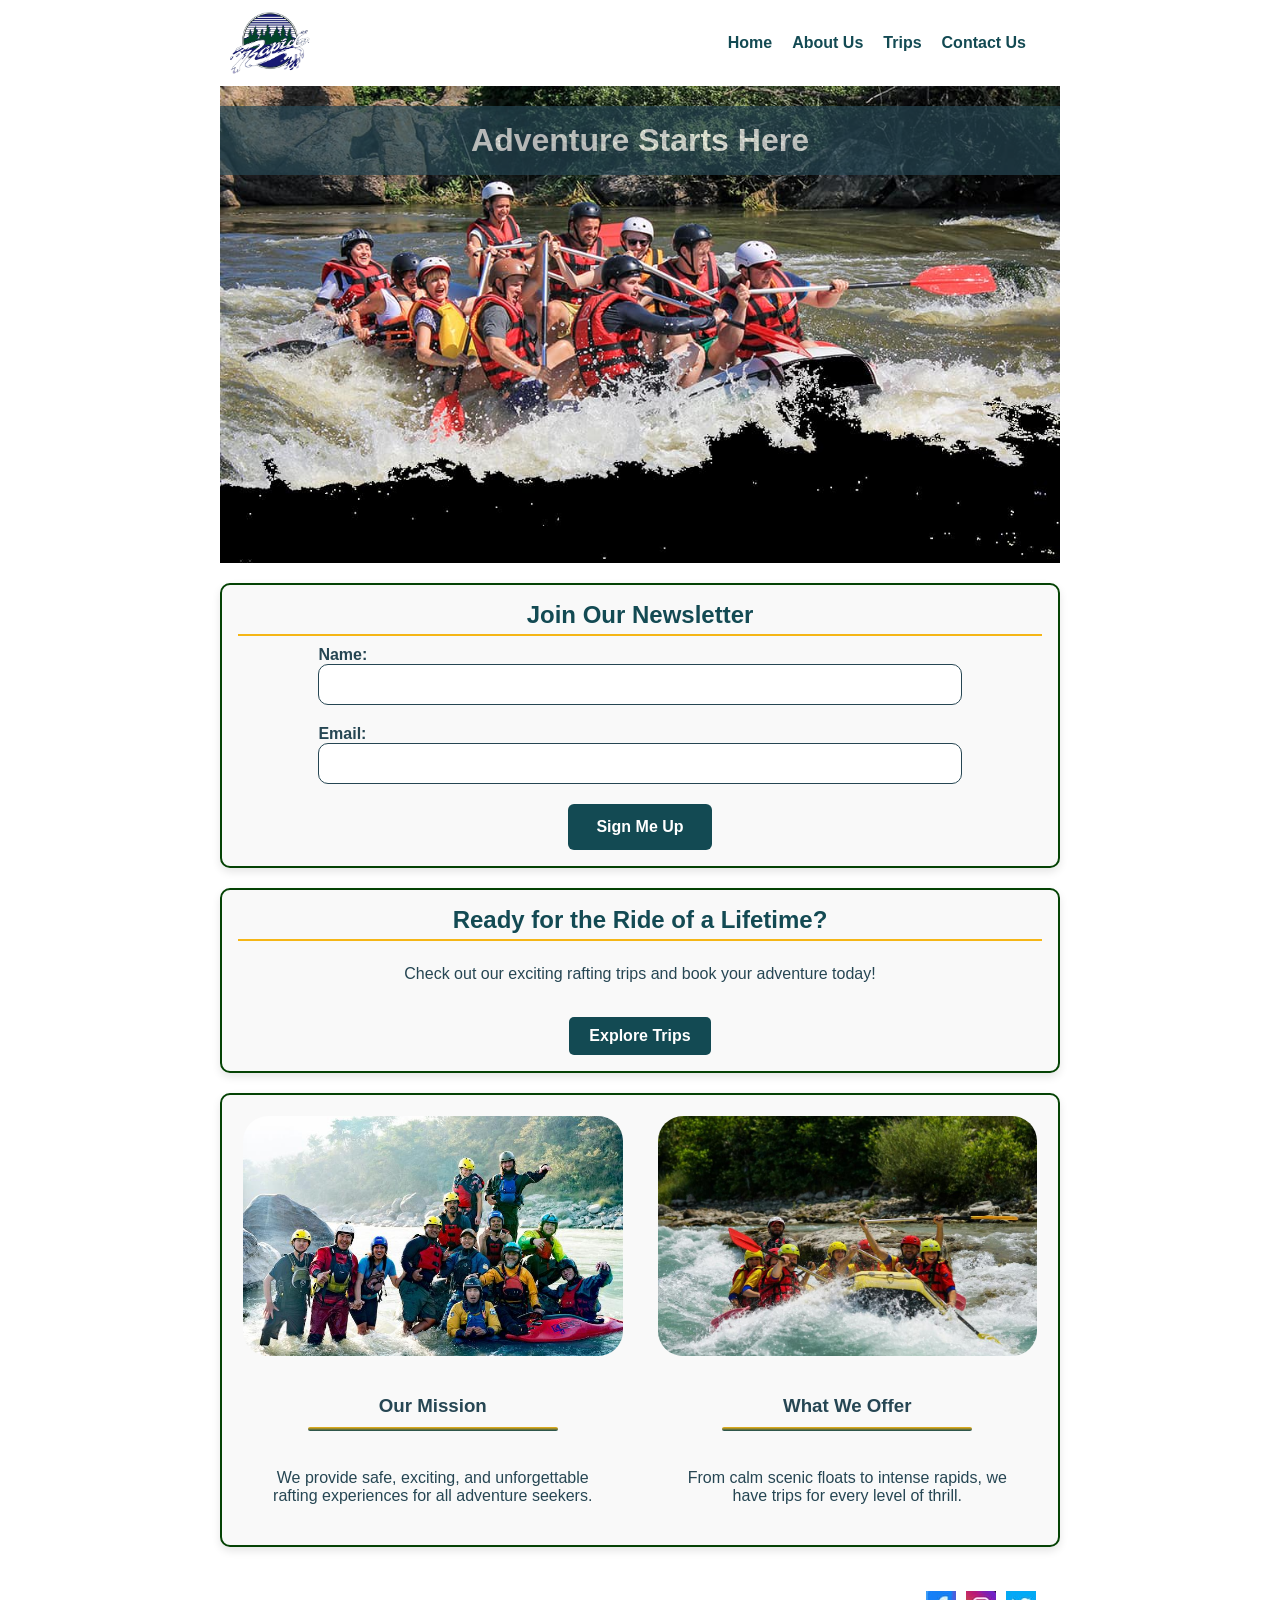
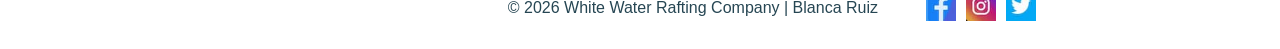
==== wwr/index.html @ 64b20334 "index.html" ====
<!DOCTYPE html>
<html lang="en">

<head>
    <meta charset="UTF-8">
    <meta name="viewport" content="width=device-width, initial-scale=1.0">
    <meta name="description" content="Experience thrilling white water rafting adventures.">
    <meta name="author" content="Blanca Ruiz">
    <title>Home | White Water Rafting Company</title>
    <link rel="stylesheet" href="styles/rafting.css">
</head>

<body>
    <header>
        <img src="images/logo.png" alt="Rafting Company Logo">
        <nav>
            <ul>
                <li><a href="index.html">Home</a></li>
                <li><a href="about.html">About Us</a></li>
                <li><a href="trips.html">Trips</a></li>
                <li><a href="contact.html">Contact Us</a></li>
            </ul>
        </nav>
    </header>

    <main>

        <div class="hero">
            <img src="images/hero.jpg" alt="People rafting on a river">
            <h1>Adventure Starts Here</h1>
        </div>

        <!--newsletter-->
        <section class="newsletter">
            <h2>Join Our Newsletter</h2>

            <form>
                <label>
                    Name:<input type="text" name="name" required>
                </label>

                <label>
                    Email:<input type="email" name="email" required>
                </label>

                <button type="submit">Sign Me Up</button>
            </form>

        </section>

        <section class="cta">
            <h2>Ready for the Ride of a Lifetime?</h2>
            <p>Check out our exciting rafting trips and book your adventure today!</p>
            <a href="trips.html" class="cta-button">Explore Trips</a>
        </section>

        <section class="home-grid">

            <div class="grid-item">
                <img src="images/rafting_team.jpg" alt="Rafting team">
                <h3>Our Mission</h3>
                <p>We provide safe, exciting, and unforgettable rafting experiences for all
                    adventure seekers.</p>
            </div>

            <div class="grid-item">
                <img src="images/river_rafting_action.jpg" alt="River rafting action">
                <h3>What We Offer</h3>
                <p>From calm scenic floats to intense rapids, we have trips for every level of
                    thrill.</p>
            </div>

        </section>
    </main>

    <footer>
        <p>© 2026 White Water Rafting Company | Blanca Ruiz</p>

        <nav class="socialmedia">
            <a href="https://facebook.com">
                <img src="images/facebook-logo.jpg" alt="Facebook Icon">
            </a>
            <a href="https://instagram.com">
                <img src="images/instagram-logo.jpg" alt="Instagram Icon">
            </a>
            <a href="https://twitter.com">
                <img src="images/twitter-logo.jpg" alt="Twitter Icon">
            </a>
        </nav>
    </footer>

</body>

</html>
---- wwr/styles/rafting.css ----
:root {
    --primary-color: #054305;
    --secondary-color: #134a53;
    --accent1-color: #264653;
    --accent2-color: #f5b616;

    --heading-font: Arial, sans-serif;
    --body-font: Verdana, sans-serif;
    --background-color: #f9f9f9;
}

* {
    margin: 0;
    padding: 0;
    box-sizing: border-box;
}

body {
    font-family: var(--body-font);
    color: var(--accent1-color);
}

header,
main,
footer {
    width: 840px;
    margin: 0 auto;
}

header {
    display: grid;
    grid-template-columns: auto 1fr;
    align-items: center;
    padding: 10px;
}

header img {
    width: 80px;
}

h1,
h2 {
    font-family: var(--heading-font);
    color: var(--secondary-color);
}

nav,
p,
section,
article {
    margin: 16px;
    padding: 8px;
}

nav ul {
    display: flex;
    list-style: none;
    justify-content: flex-end;
    gap: 20px;
}

nav a {
    text-decoration: none;
    color: var(--secondary-color);
    font-weight: bold;
}

.socialmedia a {
    text-decoration: none;
}

.hero {
    position: relative;
}

.hero img {
    display: block;
    width: 100%;
    height: auto;
}

.hero h1 {
    position: absolute;
    top: 20px;
    width: 100%;
    padding: 16px;
    text-align: center;
    opacity: 0.7;
    background-color: var(--accent1-color);
    color: white;
}

.hero article {
    position: absolute;
    bottom: 20px;
    left: 20px;
    right: 20px;
    background-color: var(--background-color);
}

.hero article img {
    float: right;
    width: 125px;
    margin-left: 10px;
}

section {
    border: 2px solid var(--primary-color);
    border-radius: 10px;
    padding: 16px;
    margin: 20px 0;
    background-color: var(--background-color);
    box-shadow: 0 4px 8px rgba(0, 0, 0, 0.1);
    text-align: center;
    position: relative;
}

section h2 {

    margin-bottom: 10px;
    border-bottom: 2px solid var(--accent2-color);
    padding-bottom: 5px;
}

.history-content {
    display: grid;
    grid-template-columns: 1fr 1fr 1fr;
    align-items: center;
    gap: 1rem;
}

.history-content img {
    width: 100%;
}

.adventure-gallery {
    display: flex;
    justify-content: space-between;
    gap: 10px;
}

.adventure-gallery figure {
    flex: 1;
    text-align: center;
}

.adventure-gallery img {
    width: 100%;
    height: 150px;
}

.adventure-gallery figcaption {
    font-size: 0.85rem;
    margin-top: 5px;
    font-weight: bold;
}

footer {
    display: flex;
    align-items: center;
    justify-content: space-between;
}

footer p {
    flex: 1;
    text-align: end;
}

.socialmedia {
    display: flex;
    gap: 10px;
}

.socialmedia img {
    width: 30px;
}

.contact-info {
    text-align: center;
    padding: 10px;
}

.contact-info p {
    margin: 4px 0;
    padding: 0;
}

.contact-layout {
    display: grid;
    grid-template-columns: 1fr 1fr;
    gap: 20px;
    align-items: start;
}

.map iframe {

    width: 100%;
    height: 300px;
    border: none;
}

.team-grid {
    display: flex;
    grid-template-columns: repeat(3, 1fr);
    gap: 15px;
}

.team-grid img {
    width: 120px;
    height: 150px;
    object-fit: cover;
    border-radius: 8px;
}

.team-grid figcaption {
    font-size: 0.85rem;
    margin-top: 5px;
    font-weight: bold;
}

.team-grid figcaption hr {

    margin: 8px auto;
    border: 0;
    border-top: 1px solid var(--accent1-color);

}

.team-grid figcaption strong {
    display: block;
    margin-bottom: 8px;
}

.team h2 {
    margin-bottom: 20px;
}

.contact-form form {
    display: flex;
    flex-direction: column;
    gap: 10px;
    text-align: left;
}

.contact-form input,
.contact-form textarea {
    padding: 8px;
    border: 1px solid var(--accent1-color);
    border-radius: 5px;
    font-family: var(--body-font);

}

.contact-form button {
    background-color: var(--secondary-color);
    color: white;
    padding: 10px;
    border: none;
    border-radius: 5px;
    cursor: pointer;
    font-weight: bold;

}

.newsletter form {
    display: flex;
    flex-direction: column;
    gap: 10px;
    align-items: center;

}

.newsletter form label {
    display: flex;
    flex-direction: column;
    width: 80%;
    text-align: left;
    font-weight: bold;

}

.newsletter input {
    padding: 12px 16px;
    width: 100%;
    border-radius: 10px;
    border: 1px solid var(--accent1-color);
    margin-bottom: 10px;
}

.newsletter button {
    padding: 14px 28px;
    font-size: 1rem;
    background-color: var(--secondary-color);
    color: white;
    border: none;
    border-radius: 6px;
    font-weight: bold;
    cursor: pointer;

}

.cta {
    text-align: center;
}

.cta-button {
    display: inline-block;
    margin-top: 10px;
    padding: 10px 20px;
    background-color: var(--secondary-color);
    color: white;
    text-decoration: none;
    border-radius: 5px;
    font-weight: bold;
}

.home-grid {
    display: grid;
    grid-template-columns: 1fr 1fr;
    gap: 25px;

}

.home-grid img {
    width: 100%;
    height: 250px;
    object-fit: cover;
    border-radius: 30px;
    padding: 5px;
}

.home-grid h3 {
    margin: 30px;
}

.home-grid h3::after {
    content: "";
    display: block;
    width: 250px;
    height: 4px;
    background: linear-gradient(900deg, var(--accent2-color), var(--secondary-color));
    margin: 10px auto 0 auto;
    border-radius: 2px;
}
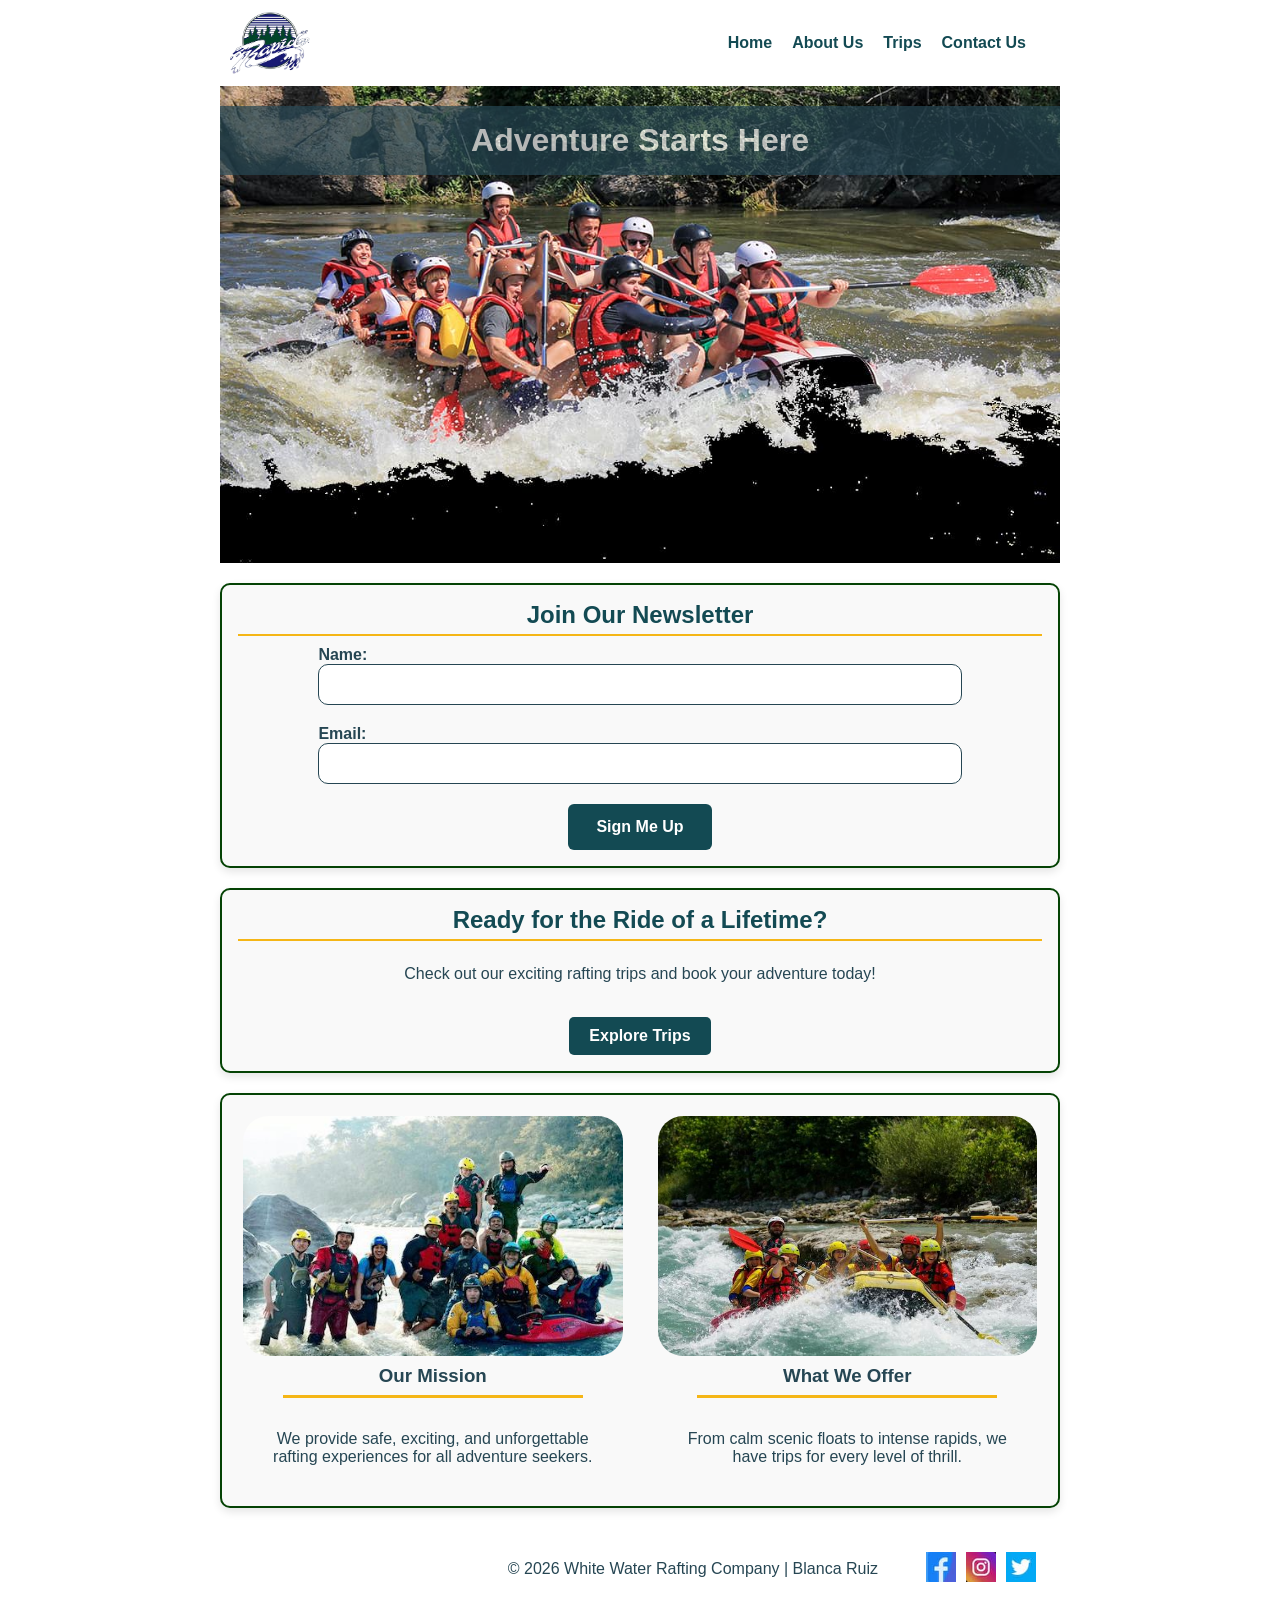
==== commit 9214a106: "contact.html edited" ====
--- a/wwr/index.html
+++ b/wwr/index.html
@@ -12,7 +12,7 @@
 
 <body>
     <header>
-        <img src="images/logo.png" alt="Rafting Company Logo">
+        <img src="images/logo.png" alt="White Water Rafting Company Logo">
         <nav>
             <ul>
                 <li><a href="index.html">Home</a></li>
--- a/wwr/styles/rafting.css
+++ b/wwr/styles/rafting.css
@@ -1,3 +1,4 @@
+/*About us page*/
 :root {
     --primary-color: #054305;
     --secondary-color: #134a53;
@@ -175,9 +176,11 @@
     width: 30px;
 }
 
+/*contact us page*/
 .contact-info {
     text-align: center;
     padding: 10px;
+
 }
 
 .contact-info p {
@@ -190,6 +193,7 @@
     grid-template-columns: 1fr 1fr;
     gap: 20px;
     align-items: start;
+
 }
 
 .map iframe {
@@ -262,6 +266,7 @@
 
 }
 
+/*Home page*/
 .newsletter form {
     display: flex;
     flex-direction: column;
@@ -301,6 +306,7 @@
 
 .cta {
     text-align: center;
+
 }
 
 .cta-button {
@@ -329,16 +335,128 @@
     padding: 5px;
 }
 
-.home-grid h3 {
-    margin: 30px;
-}
-
-.home-grid h3::after {
+.grid-item h3 {
+    position: relative;
+    padding-bottom: 8px;
+    margin-bottom: 10px;
+}
+
+.grid-item h3::after {
     content: "";
     display: block;
-    width: 250px;
-    height: 4px;
-    background: linear-gradient(900deg, var(--accent2-color), var(--secondary-color));
-    margin: 10px auto 0 auto;
-    border-radius: 2px;
+    width: 300px;
+    height: 3px;
+    background-color: var(--accent2-color);
+    margin: 8px auto 0;
+}
+
+/*Trips page*/
+.trips-grid {
+    display: grid;
+    grid-template-columns: repeat(6, 1fr);
+    gap: 25px;
+    padding: 20px;
+    justify-items: center;
+
+}
+
+.trip-card {
+    background-color: var(--background-color);
+    border-radius: 10px;
+    padding: 10px;
+    box-shadow: 0 4px 8px rgba(0, 0, 0, 0.1);
+    display: flex;
+    flex-direction: column;
+    justify-content: space-between;
+    height: 100%;
+    width: 100%;
+    max-width: 350px;
+}
+
+.trip-card img {
+    width: 100%;
+    height: 180px;
+    object-fit: cover;
+    border-radius: 10px;
+
+}
+
+.trip-card:nth-child(1) {
+    grid-column: 1 / 3;
+}
+
+.trip-card:nth-child(2) {
+    grid-column: 3 / 5;
+}
+
+.trip-card:nth-child(3) {
+    grid-column: 5 / 7;
+}
+
+.trip-card:nth-child(4) {
+    grid-column: 2 / 4;
+
+}
+
+.trip-card:nth-child(5) {
+    grid-column: 4 / 6;
+}
+
+.trips-table {
+    width: 100%;
+    border-collapse: collapse;
+    table-layout: fixed;
+    margin: 0 auto;
+
+}
+
+.trips-table th,
+.trips-table td {
+    padding: 12px 16px;
+}
+
+.trips-table th,
+.trips-table td {
+    width: 25%;
+}
+
+.trips-table th {
+    background-color: var(--accent2-color);
+    font-weight: bold;
+}
+
+.trips-table th:nth-child(1),
+.trips-table td:nth-child(1) {
+    text-align: left;
+}
+
+.trips-table th:nth-child(2),
+.trips-table td:nth-child(2),
+.trips-table th:nth-child(3),
+.trips-table td:nth-child(3) {
+    text-align: center;
+}
+
+.trips-table th:nth-child(4),
+.trips-table td:nth-child(4) {
+    text-align: right;
+}
+
+.trips-table tr:nth-child(even) {
+    background-color: #f2f2f2;
+}
+
+.available-trips {
+    max-width: 900px;
+    margin: 0 auto;
+}
+
+.trips-table {
+    width: 100%;
+    max-width: 800px;
+    margin: 0 auto;
+}
+
+.available-trips h2 {
+    text-align: center;
 }
